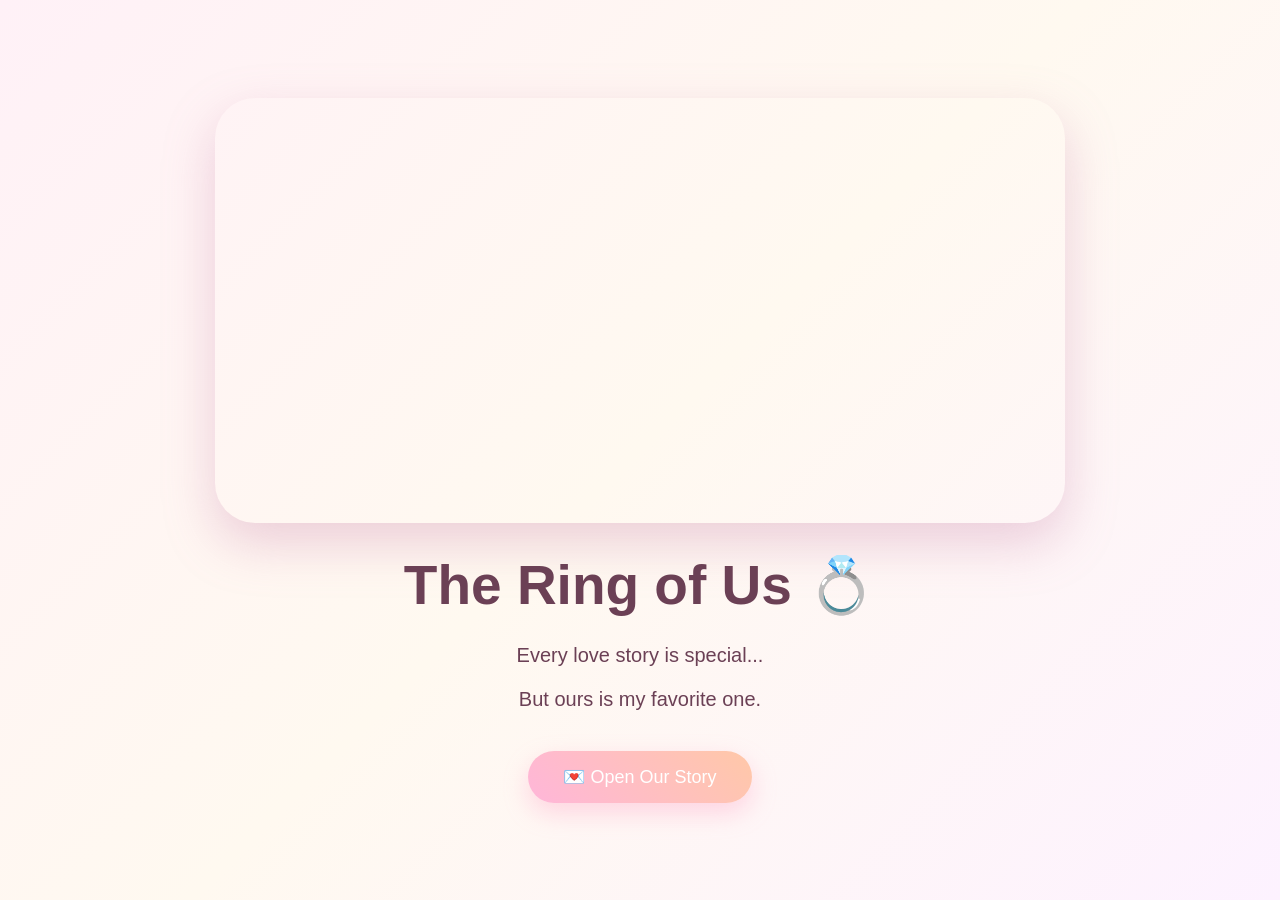
==== index.html @ a07aa303 "Create The Ring of Us website" ====
<!DOCTYPE html>
<html lang="en">

<head>

<meta charset="UTF-8">
<meta name="viewport" content="width=device-width, initial-scale=1.0">

<title>The Ring of Us 💍</title>

<link rel="stylesheet" href="style.css">

</head>


<body>


<audio id="bgMusic" autoplay loop>

<source src="./audio/bgm.mp3" type="audio/mp3">

</audio>



<div id="floating-container"></div>



<section class="opening-page">


<div class="video-container">


<video
id="openingVideo"
autoplay
muted
loop
playsinline
preload="auto">


<source src="./videos/opening.mp4" type="video/mp4">


</video>


</div>



<div class="opening-content">


<h1>
The Ring of Us 💍
</h1>


<p>
Every love story is special...
</p>


<p>
But ours is my favorite one.
</p>


<button onclick="startStory()">

💌 Open Our Story

</button>


</div>


</section>



<script src="./script.js"></script>


</body>

</html>
---- style.css ----
/* ===================================
   THE RING OF US
   Romantic Interactive Website
=================================== */



* {

box-sizing: border-box;
margin:0;
padding:0;

}



body {

font-family:
"Segoe UI",
sans-serif;

min-height:100vh;

overflow-x:hidden;

background:

linear-gradient(
135deg,
#fff1f7,
#fff9f0,
#fdf2ff
);

color:#6b4055;

text-align:center;

}




/* =========================
   Floating Objects
========================= */


#floating-container {

position:fixed;

width:100%;

height:100%;

top:0;

left:0;

pointer-events:none;

overflow:hidden;

z-index:10;

}



.floating-item {


position:absolute;

bottom:-50px;

animation:

floatUp linear forwards;


}



@keyframes floatUp {


0% {

transform:
translateY(0)
rotate(0deg);

opacity:0;

}


20% {

opacity:1;

}


100% {

transform:

translateY(-120vh)
rotate(360deg);


opacity:0;

}


}




/* =========================
   Buttons
========================= */


button {


border:none;

padding:

15px 35px;


border-radius:50px;


background:

linear-gradient(
45deg,
#ffb6d9,
#ffc8a8
);


color:white;


font-size:18px;


cursor:pointer;


margin-top:25px;


box-shadow:

0 10px 25px
rgba(255,150,190,.35);


transition:.3s;


}



button:hover {


transform:

translateY(-5px)
scale(1.05);


}



/* =========================
   Opening Page
========================= */


.opening-page,
.ring-page,
.letter-page,
.gift-page,
.ending-page {


min-height:100vh;


display:flex;


flex-direction:column;


align-items:center;


justify-content:center;


padding:30px;


}





.video-container {


width:min(850px,90%);


border-radius:40px;


overflow:hidden;


box-shadow:

0 20px 50px
rgba(200,130,170,.35);


}



.video-container video {


width:100%;


display:block;


}





.opening-content {


margin-top:30px;


}




h1 {


font-size:

clamp(35px,5vw,55px);


margin-bottom:20px;


font-weight:700;


}




p {


font-size:20px;


line-height:1.7;


margin:10px;


}



/* =========================
 Ring Selection
========================= */


.ring-choice {


display:flex;


gap:40px;


justify-content:center;


flex-wrap:wrap;


margin-top:40px;


}



.ring-card {


width:320px;


padding:30px;


background:

rgba(255,255,255,.75);


border-radius:35px;


box-shadow:

0 15px 40px
rgba(180,120,160,.2);


cursor:pointer;


transition:.4s;


}



.ring-card:hover {


transform:

translateY(-15px)
scale(1.05);


}



.ring-card img {


width:200px;


height:200px;


object-fit:contain;


}




/* =========================
 Unlock Area
========================= */


#unlock-area {


margin-top:30px;


}



.unlock-box {


background:

rgba(255,255,255,.85);


padding:35px;


border-radius:35px;


box-shadow:

0 20px 40px
rgba(200,130,160,.25);


}



.unlock-box input {


padding:15px;


border-radius:30px;


border:

2px solid #ffc1da;


font-size:18px;


text-align:center;


margin-top:15px;


}



/* =========================
 Ring Box
========================= */


#ring-box-area {


margin-top:30px;


}



.ring-box {


width:250px;


animation:

boxAppear 1s;


}



@keyframes boxAppear {


from {


transform:scale(0)
rotateY(180deg);


opacity:0;


}


to {


transform:scale(1);


opacity:1;


}


}



/* =========================
 Ring Scene
========================= */


.scene-box {


background:

rgba(255,255,255,.85);


padding:35px;


border-radius:40px;


max-width:600px;


box-shadow:

0 20px 50px
rgba(180,120,160,.25);


}



.scene-box img {


width:90%;


max-width:450px;


border-radius:30px;


}




/* =========================
 Love Letter
========================= */


.letter-container {


position:relative;


}



.envelope {


width:280px;


cursor:pointer;


transition:.5s;


}



.heart-sparkle {


position:absolute;


width:120px;


top:-40px;


right:-50px;


animation:

sparkle 2s infinite;


}



@keyframes sparkle {


50% {


transform:

scale(1.2)
rotate(10deg);


}


}



.letter-content {


display:none;


background:

rgba(255,255,255,.9);


padding:40px;


border-radius:40px;


max-width:650px;


}



.open-letter {


width:300px;


}




.languages {


margin-top:30px;


font-size:22px;


}





/* =========================
 Surprise Video
========================= */


.video-wrapper {


width:min(850px,90%);


border-radius:40px;


overflow:hidden;


box-shadow:

0 20px 50px
rgba(200,130,170,.3);


}



.video-wrapper video {


width:100%;


}



/* =========================
 Ending
========================= */


.ending-image {


width:min(700px,90%);


border-radius:40px;


box-shadow:

0 20px 50px
rgba(200,130,170,.3);


}




/* =========================
 Mobile
========================= */


@media(max-width:700px){


.ring-card {


width:90%;


}


h1 {


font-size:35px;


}


p {


font-size:17px;


}



}

/* =================================
   RING OPENING EXPERIENCE
================================= */


.ring-opening {


animation:

ringAppear 1.2s ease;

}



@keyframes ringAppear {


from{

opacity:0;

transform:

scale(.3)
translateY(50px);


}


to{

opacity:1;

transform:

scale(1)
translateY(0);


}


}




.ring-box {


width:250px;


max-width:80%;


cursor:pointer;


}



.ring-box-open {


animation:

boxOpen 1s;


}



@keyframes boxOpen{


0%{

transform:

rotateX(0deg)
scale(.8);


}


50%{

transform:

rotateX(25deg)
scale(1.05);


}


100%{

transform:

rotateX(0deg)
scale(1);


}


}





.ring-display {


width:180px;


margin:20px auto;


animation:

ringFloat 2s infinite ease-in-out;


}



@keyframes ringFloat{


0%,100%{

transform:

translateY(0);


}


50%{

transform:

translateY(-20px);


}


}





.sparkle {


position:absolute;


font-size:35px;


animation:

sparkleMove 2s infinite;


}



@keyframes sparkleMove{


0%{

opacity:0;

transform:

scale(0);


}


50%{

opacity:1;


transform:

scale(1.3);


}


100%{

opacity:0;

transform:

scale(0);


}


}



.ring-message {


animation:

fadeText 2s;


}



@keyframes fadeText{


from{

opacity:0;

transform:

translateY(30px);


}


to{

opacity:1;

transform:

translateY(0);


}


}

/* ==========================
   LETTER ANIMATION
========================== */


.hidden {

display:none;

}



.letter-show {


display:block;


animation:

letterAppear 1.5s ease;


}




@keyframes letterAppear {


from {

opacity:0;

transform:

translateY(50px)
scale(.8);


}


to {


opacity:1;


transform:

translateY(0)
scale(1);


}


}





.typing-text {


max-width:500px;


margin:auto;


}



.open-letter {


animation:

letterFloat 3s infinite ease-in-out;


}




@keyframes letterFloat {


50% {


transform:

translateY(-10px);


}


}



.languages p {


animation:

fadeLanguage 1s;


}



@keyframes fadeLanguage {


from {

opacity:0;


transform:

translateX(-30px);


}


to {


opacity:1;


transform:

translateX(0);


}


}
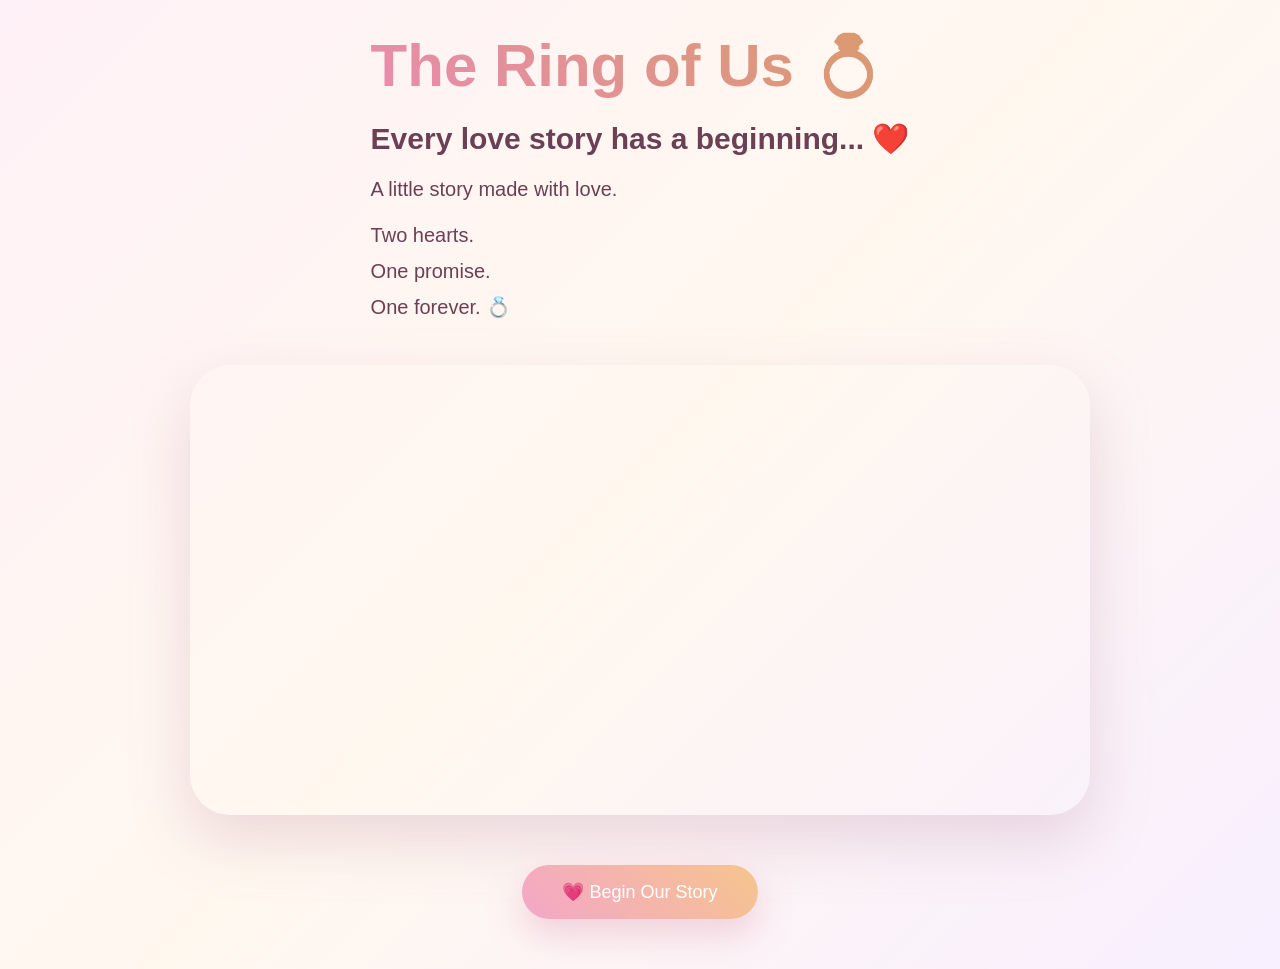
==== commit 532b58d3: "Complete The Ring of Us website update" ====
--- a/index.html
+++ b/index.html
@@ -1,93 +1,269 @@
 <!DOCTYPE html>
+
 <html lang="en">
 
+
 <head>
 
+
 <meta charset="UTF-8">
+
+
 <meta name="viewport" content="width=device-width, initial-scale=1.0">
 
-<title>The Ring of Us 💍</title>
+
+<title>
+The Ring of Us 💍
+</title>
+
+
 
 <link rel="stylesheet" href="style.css">
 
+
+
 </head>
 
 
+
+
+
 <body>
 
 
+
+
+
+<div id="loader">
+
+
+<div class="loader-heart">
+
+💍
+
+</div>
+
+
+
+<p>
+
+Preparing our story...
+
+❤️
+
+</p>
+
+
+
+</div>
+
+
+
+
+
+
+
 <audio id="bgMusic" autoplay loop>
 
+
 <source src="./audio/bgm.mp3" type="audio/mp3">
 
+
 </audio>
 
 
 
+
+
+
+
 <div id="floating-container"></div>
 
 
 
+
+
+
+
+
+
 <section class="opening-page">
 
 
+
+
+
+
+
+<div class="opening-content">
+
+
+
+
+
+
+
+<h1>
+
+The Ring of Us 💍
+
+</h1>
+
+
+
+
+
+
+
+<h2>
+
+Every love story has a beginning...
+
+❤️
+
+</h2>
+
+
+
+
+
+
+
+
+<p>
+
+A little story made with love.
+
+</p>
+
+
+
+
+
+
+
+<p>
+
+Two hearts.
+
+<br>
+
+One promise.
+
+<br>
+
+One forever.
+
+💍
+
+</p>
+
+
+
+
+
+
+
+</div>
+
+
+
+
+
+
+
+
+
 <div class="video-container">
 
 
+
+
+
+
 <video
+
 id="openingVideo"
+
 autoplay
+
 muted
+
 loop
+
 playsinline
+
 preload="auto">
 
 
-<source src="./videos/opening.mp4" type="video/mp4">
+
+<source
+
+src="./videos/opening.mp4"
+
+type="video/mp4">
+
+
+
+Your browser does not support video.
+
+
+
 
 
 </video>
 
 
-</div>
-
-
-
-<div class="opening-content">
-
-
-<h1>
-The Ring of Us 💍
-</h1>
-
-
-<p>
-Every love story is special...
-</p>
-
-
-<p>
-But ours is my favorite one.
-</p>
+
+
+
+
+
+</div>
+
+
+
+
+
+
+
 
 
 <button onclick="startStory()">
 
-💌 Open Our Story
+
+
+💗 Begin Our Story
+
+
 
 </button>
 
 
-</div>
+
+
+
+
 
 
 </section>
 
 
 
-<script src="./script.js"></script>
+
+
+
+
+
+
+<script src="script.js"></script>
+
+
+
 
 
 </body>
 
+
+
 </html>
--- a/style.css
+++ b/style.css
@@ -1,72 +1,98 @@
-/* ===================================
+/* =====================================
    THE RING OF US
-   Romantic Interactive Website
-=================================== */
+   Premium Romantic Design
+===================================== */
 
 
 
 * {
 
-box-sizing: border-box;
 margin:0;
+
 padding:0;
 
+box-sizing:border-box;
+
+}
+
+
+
+html {
+
+scroll-behavior:smooth;
+
 }
 
 
 
 body {
 
+
+min-height:100vh;
+
+
 font-family:
+
 "Segoe UI",
+"Candara",
 sans-serif;
 
-min-height:100vh;
-
-overflow-x:hidden;
 
 background:
 
 linear-gradient(
 135deg,
 #fff1f7,
-#fff9f0,
-#fdf2ff
+#fff8ef,
+#f8efff
 );
 
+
 color:#6b4055;
 
-text-align:center;
-
-}
-
-
-
-
-/* =========================
-   Floating Objects
-========================= */
+
+overflow-x:hidden;
+
+
+}
+
+
+
+
+/* =====================================
+   FLOATING ANIMATION
+===================================== */
 
 
 #floating-container {
 
+
 position:fixed;
 
+
+top:0;
+
+
+left:0;
+
+
 width:100%;
 
+
 height:100%;
 
-top:0;
-
-left:0;
 
 pointer-events:none;
 
+
 overflow:hidden;
 
-z-index:10;
-
-}
+
+z-index:100;
+
+
+}
+
 
 
 
@@ -75,7 +101,9 @@
 
 position:absolute;
 
-bottom:-50px;
+
+bottom:-80px;
+
 
 animation:
 
@@ -86,28 +114,36 @@
 
 
 
+
 @keyframes floatUp {
 
 
 0% {
 
-transform:
+
+transform:
+
 translateY(0)
 rotate(0deg);
 
+
 opacity:0;
 
+
 }
 
 
 20% {
 
+
 opacity:1;
 
+
 }
 
 
 100% {
+
 
 transform:
 
@@ -117,82 +153,20 @@
 
 opacity:0;
 
-}
-
-
-}
-
-
-
-
-/* =========================
-   Buttons
-========================= */
-
-
-button {
-
-
-border:none;
-
-padding:
-
-15px 35px;
-
-
-border-radius:50px;
-
-
-background:
-
-linear-gradient(
-45deg,
-#ffb6d9,
-#ffc8a8
-);
-
-
-color:white;
-
-
-font-size:18px;
-
-
-cursor:pointer;
-
-
-margin-top:25px;
-
-
-box-shadow:
-
-0 10px 25px
-rgba(255,150,190,.35);
-
-
-transition:.3s;
-
-
-}
-
-
-
-button:hover {
-
-
-transform:
-
-translateY(-5px)
-scale(1.05);
-
-
-}
-
-
-
-/* =========================
-   Opening Page
-========================= */
+
+}
+
+
+}
+
+
+
+
+
+
+/* =====================================
+   ALL PAGES
+===================================== */
 
 
 .opening-page,
@@ -211,158 +185,287 @@
 flex-direction:column;
 
 
+justify-content:center;
+
+
 align-items:center;
 
 
+padding:30px;
+
+
+position:relative;
+
+
+}
+
+
+
+
+
+
+/* =====================================
+   TEXT
+===================================== */
+
+
+h1 {
+
+
+font-size:
+clamp(35px,6vw,60px);
+
+
+font-weight:700;
+
+
+margin-bottom:20px;
+
+
+background:
+linear-gradient(
+45deg,
+#e88cae,
+#d89b6a
+);
+
+
+background-clip:text;
+
+
+-webkit-background-clip:text;
+
+
+color:transparent;
+
+
+}
+
+
+
+
+h2 {
+
+
+margin:15px 0;
+
+
+font-size:30px;
+
+
+}
+
+
+
+
+p {
+
+
+font-size:20px;
+
+
+line-height:1.8;
+
+
+max-width:700px;
+
+
+margin:10px auto;
+
+
+}
+
+
+
+
+
+
+/* =====================================
+   BUTTON
+===================================== */
+
+
+button {
+
+
+border:none;
+
+
+padding:
+
+16px 40px;
+
+
+border-radius:50px;
+
+
+font-size:18px;
+
+
+cursor:pointer;
+
+
+color:white;
+
+
+background:
+
+linear-gradient(
+45deg,
+#f3a6c8,
+#f6c58d
+);
+
+
+box-shadow:
+
+0 15px 35px
+rgba(220,140,170,.35);
+
+
+transition:.4s;
+
+
+margin-top:25px;
+
+
+}
+
+
+
+button:hover {
+
+
+transform:
+
+translateY(-5px)
+scale(1.05);
+
+
+box-shadow:
+
+0 20px 45px
+rgba(220,140,170,.5);
+
+
+}
+
+
+
+
+
+
+/* =====================================
+   VIDEO
+===================================== */
+
+
+.video-container,
+.video-wrapper {
+
+
+width:min(900px,90%);
+
+
+border-radius:40px;
+
+
+overflow:hidden;
+
+
+box-shadow:
+
+0 25px 60px
+rgba(180,120,150,.25);
+
+
+margin:30px;
+
+
+}
+
+
+
+.video-container video,
+.video-wrapper video {
+
+
+width:100%;
+
+
+display:block;
+
+
+}
+
+
+
+
+
+
+
+/* =====================================
+   RING CARD
+===================================== */
+
+
+.ring-choice {
+
+
+display:flex;
+
+
 justify-content:center;
 
 
-padding:30px;
-
-
-}
-
-
-
-
-
-.video-container {
-
-
-width:min(850px,90%);
+gap:40px;
+
+
+flex-wrap:wrap;
+
+
+margin-top:40px;
+
+
+}
+
+
+
+
+.ring-card {
+
+
+width:330px;
+
+
+padding:35px;
 
 
 border-radius:40px;
 
 
-overflow:hidden;
+background:
+
+rgba(255,255,255,.75);
+
+
+backdrop-filter:
+blur(15px);
+
+-webkit-backdrop-filter:
+blur(15px);
 
 
 box-shadow:
 
 0 20px 50px
-rgba(200,130,170,.35);
-
-
-}
-
-
-
-.video-container video {
-
-
-width:100%;
-
-
-display:block;
-
-
-}
-
-
-
-
-
-.opening-content {
-
-
-margin-top:30px;
-
-
-}
-
-
-
-
-h1 {
-
-
-font-size:
-
-clamp(35px,5vw,55px);
-
-
-margin-bottom:20px;
-
-
-font-weight:700;
-
-
-}
-
-
-
-
-p {
-
-
-font-size:20px;
-
-
-line-height:1.7;
-
-
-margin:10px;
-
-
-}
-
-
-
-/* =========================
- Ring Selection
-========================= */
-
-
-.ring-choice {
-
-
-display:flex;
-
-
-gap:40px;
-
-
-justify-content:center;
-
-
-flex-wrap:wrap;
-
-
-margin-top:40px;
-
-
-}
-
-
-
-.ring-card {
-
-
-width:320px;
-
-
-padding:30px;
-
-
-background:
-
-rgba(255,255,255,.75);
-
-
-border-radius:35px;
-
-
-box-shadow:
-
-0 15px 40px
-rgba(180,120,160,.2);
+rgba(180,120,150,.2);
 
 
 cursor:pointer;
 
 
-transition:.4s;
+transition:.5s;
 
 
 }
@@ -382,13 +485,14 @@
 
 
 
+
 .ring-card img {
 
 
-width:200px;
-
-
-height:200px;
+width:220px;
+
+
+height:220px;
 
 
 object-fit:contain;
@@ -399,12 +503,30 @@
 
 
 
-/* =========================
- Unlock Area
-========================= */
-
-
-#unlock-area {
+
+/* =====================================
+   UNLOCK BOX
+===================================== */
+
+
+.unlock-box {
+
+
+background:
+
+rgba(255,255,255,.85);
+
+
+padding:40px;
+
+
+border-radius:40px;
+
+
+box-shadow:
+
+0 20px 50px
+rgba(180,120,150,.2);
 
 
 margin-top:30px;
@@ -414,42 +536,18 @@
 
 
 
-.unlock-box {
-
-
-background:
-
-rgba(255,255,255,.85);
-
-
-padding:35px;
-
-
-border-radius:35px;
-
-
-box-shadow:
-
-0 20px 40px
-rgba(200,130,160,.25);
-
-
-}
-
-
-
 .unlock-box input {
 
 
-padding:15px;
-
-
-border-radius:30px;
+padding:15px 25px;
+
+
+border-radius:40px;
 
 
 border:
 
-2px solid #ffc1da;
+2px solid #f5b4d0;
 
 
 font-size:18px;
@@ -458,25 +556,64 @@
 text-align:center;
 
 
-margin-top:15px;
-
-
-}
-
-
-
-/* =========================
- Ring Box
-========================= */
-
-
-#ring-box-area {
-
-
-margin-top:30px;
-
-
-}
+}
+
+
+
+
+
+/* =====================================
+   RING OPENING
+===================================== */
+
+
+.ring-opening {
+
+
+animation:
+
+appear 1s ease;
+
+
+}
+
+
+
+@keyframes appear {
+
+
+from {
+
+
+opacity:0;
+
+
+transform:
+
+scale(.7)
+translateY(50px);
+
+
+}
+
+
+to {
+
+
+opacity:1;
+
+
+transform:
+
+scale(1);
+
+
+}
+
+
+}
+
+
 
 
 
@@ -486,105 +623,101 @@
 width:250px;
 
 
+}
+
+
+
+.ring-box-open {
+
+
+width:260px;
+
+
 animation:
 
-boxAppear 1s;
-
-
-}
-
-
-
-@keyframes boxAppear {
-
-
-from {
-
-
-transform:scale(0)
-rotateY(180deg);
-
-
-opacity:0;
-
-
-}
-
-
-to {
-
-
-transform:scale(1);
-
-
-opacity:1;
-
-
-}
-
-
-}
-
-
-
-/* =========================
- Ring Scene
-========================= */
-
-
-.scene-box {
-
-
-background:
-
-rgba(255,255,255,.85);
-
-
-padding:35px;
-
-
-border-radius:40px;
-
-
-max-width:600px;
-
-
-box-shadow:
-
-0 20px 50px
-rgba(180,120,160,.25);
-
-
-}
-
-
-
-.scene-box img {
-
-
-width:90%;
-
-
-max-width:450px;
-
-
-border-radius:30px;
-
-
-}
-
-
-
-
-/* =========================
- Love Letter
-========================= */
+openBox 1s;
+
+
+}
+
+
+
+@keyframes openBox {
+
+
+50% {
+
+
+transform:
+
+rotateX(25deg)
+scale(1.1);
+
+
+}
+
+
+}
+
+
+
+
+.ring-display {
+
+
+width:180px;
+
+
+margin:25px;
+
+
+animation:
+
+ringFloat 2s infinite;
+
+
+}
+
+
+
+
+@keyframes ringFloat {
+
+
+50% {
+
+
+transform:
+
+translateY(-20px);
+
+
+}
+
+
+}
+
+
+
+
+
+
+
+/* =====================================
+   LETTER
+===================================== */
 
 
 .letter-container {
 
 
-position:relative;
+display:flex;
+
+
+flex-direction:column;
+
+
+align-items:center;
 
 
 }
@@ -607,19 +740,22 @@
 
 
 
+.envelope:hover {
+
+
+transform:
+
+scale(1.1);
+
+
+}
+
+
+
 .heart-sparkle {
 
 
-position:absolute;
-
-
 width:120px;
-
-
-top:-40px;
-
-
-right:-50px;
 
 
 animation:
@@ -653,214 +789,1049 @@
 .letter-content {
 
 
+background:
+
+rgba(255,255,255,.9);
+
+
+padding:40px;
+
+
+border-radius:40px;
+
+
+max-width:700px;
+
+
+box-shadow:
+
+0 20px 50px
+rgba(180,120,150,.2);
+
+
+}
+
+
+
+.hidden {
+
+
 display:none;
 
 
+}
+
+
+
+.letter-show {
+
+
+display:block;
+
+
+animation:
+
+appear 1.5s;
+
+
+}
+
+
+
+
+.languages {
+
+
+margin-top:30px;
+
+
+}
+
+
+
+.languages p {
+
+
+font-size:22px;
+
+
+}
+
+
+
+
+
+
+
+/* =====================================
+   ENDING
+===================================== */
+
+
+.ending-image {
+
+
+width:min(750px,90%);
+
+
+border-radius:40px;
+
+
+box-shadow:
+
+0 25px 60px
+rgba(180,120,150,.3);
+
+
+}
+
+
+
+
+
+/* =====================================
+   MOBILE
+===================================== */
+
+
+@media(max-width:700px){
+
+
+h1 {
+
+font-size:38px;
+
+}
+
+
+p {
+
+font-size:17px;
+
+}
+
+
+.ring-card {
+
+width:90%;
+
+}
+
+
+button {
+
+font-size:16px;
+
+}
+
+
+}
+
+/* =====================================
+   RING CEREMONY EFFECT
+===================================== */
+
+
+.scene-box {
+
+
+display:flex;
+
+
+flex-direction:column;
+
+
+align-items:center;
+
+
+justify-content:center;
+
+
 background:
 
-rgba(255,255,255,.9);
+rgba(255,255,255,.85);
 
 
 padding:40px;
 
 
-border-radius:40px;
-
-
-max-width:650px;
-
-
-}
+border-radius:50px;
+
+
+box-shadow:
+
+0 25px 70px
+rgba(200,130,160,.25);
+
+
+animation:
+
+appear 1s ease;
+
+
+}
+
+
+
+
+.scene-box img {
+
+
+max-width:90%;
+
+
+}
+
+
+
+
+.ring-message {
+
+
+margin-top:30px;
+
+
+padding:25px;
+
+
+border-radius:30px;
+
+
+background:
+
+rgba(255,240,247,.8);
+
+
+animation:
+
+messageAppear 2s ease;
+
+
+}
+
+
+
+
+@keyframes messageAppear{
+
+
+from{
+
+
+opacity:0;
+
+
+transform:
+
+translateY(40px);
+
+
+}
+
+
+to{
+
+
+opacity:1;
+
+
+transform:
+
+translateY(0);
+
+
+}
+
+
+}
+
+
+
+
+.ring-box {
+
+
+animation:
+
+boxFloat 3s infinite ease-in-out;
+
+
+}
+
+
+
+@keyframes boxFloat{
+
+
+50%{
+
+
+transform:
+
+translateY(-12px);
+
+
+}
+
+
+}
+
+
+
+
+.ring-box-open {
+
+
+animation:
+
+boxOpen 1.5s ease;
+
+
+}
+
+
+
+@keyframes boxOpen{
+
+
+0%{
+
+
+transform:
+
+scale(.5)
+rotateX(60deg);
+
+
+opacity:0;
+
+
+}
+
+
+
+100%{
+
+
+transform:
+
+scale(1)
+rotateX(0);
+
+
+opacity:1;
+
+
+}
+
+
+}
+
+
+
+
+
+.ring-display {
+
+
+filter:
+
+drop-shadow(
+0 20px 20px
+rgba(200,150,100,.3)
+);
+
+
+animation:
+
+ringReveal 2s infinite ease-in-out;
+
+
+}
+
+
+
+
+@keyframes ringReveal{
+
+
+0%{
+
+
+transform:
+
+translateY(20px)
+scale(.8);
+
+
+opacity:.5;
+
+
+}
+
+
+50%{
+
+
+transform:
+
+translateY(-20px)
+scale(1.1);
+
+
+opacity:1;
+
+
+}
+
+
+
+100%{
+
+
+transform:
+
+translateY(20px)
+scale(.8);
+
+
+opacity:.5;
+
+
+}
+
+
+}
+
+
+
+
+
+.scene-image {
+
+
+margin-top:30px;
+
+
+border-radius:35px;
+
+
+animation:
+
+sceneAppear 2s ease;
+
+
+}
+
+
+
+@keyframes sceneAppear{
+
+
+from{
+
+
+opacity:0;
+
+
+transform:
+
+scale(.9);
+
+
+}
+
+
+to{
+
+
+opacity:1;
+
+
+transform:
+
+scale(1);
+
+
+}
+
+
+}
+
+
+
+/* Sparkles */
+
+
+.sparkle {
+
+
+font-size:35px;
+
+
+display:inline-block;
+
+
+animation:
+
+sparkleMove 1.5s infinite;
+
+
+margin:10px;
+
+
+}
+
+
+
+@keyframes sparkleMove{
+
+
+50%{
+
+
+transform:
+
+translateY(-15px)
+rotate(20deg);
+
+
+}
+
+
+}
+
+/* =====================================
+   LOVE LETTER PREMIUM EFFECT
+===================================== */
+
+
+.letter-container {
+
+
+animation:
+
+letterFloat 4s infinite ease-in-out;
+
+
+}
+
+
+
+@keyframes letterFloat {
+
+
+50% {
+
+
+transform:
+
+translateY(-15px);
+
+
+}
+
+
+}
+
+
 
 
 
 .open-letter {
 
 
-width:300px;
-
-
-}
-
-
-
-
+animation:
+
+letterOpen 1.5s ease;
+
+
+}
+
+
+
+@keyframes letterOpen {
+
+
+from {
+
+
+opacity:0;
+
+
+transform:
+
+rotateY(90deg)
+scale(.7);
+
+
+}
+
+
+to {
+
+
+opacity:1;
+
+
+transform:
+
+rotateY(0)
+scale(1);
+
+
+}
+
+
+}
+
+
+
+
+
+
+.heart-animation {
+
+
+position:relative;
+
+
+height:120px;
+
+
+}
+
+
+
+
+.heart-animation span {
+
+
+position:absolute;
+
+
+font-size:35px;
+
+
+animation:
+
+heartFly 3s infinite;
+
+
+}
+
+
+
+.heart-animation span:nth-child(1){
+
+
+left:20%;
+
+
+}
+
+
+
+.heart-animation span:nth-child(2){
+
+
+left:50%;
+
+
+animation-delay:.5s;
+
+
+}
+
+
+
+.heart-animation span:nth-child(3){
+
+
+left:80%;
+
+
+animation-delay:1s;
+
+
+}
+
+
+
+@keyframes heartFly {
+
+
+0% {
+
+
+bottom:0;
+
+
+opacity:0;
+
+
+}
+
+
+
+50% {
+
+
+opacity:1;
+
+
+transform:
+
+translateY(-40px);
+
+
+}
+
+
+
+100% {
+
+
+bottom:100px;
+
+
+opacity:0;
+
+
+}
+
+
+}
+
+
+
+
+
+
+.fade-language p {
+
+
+opacity:0;
+
+
+animation:
+
+languageShow 1s forwards;
+
+
+}
+
+
+
+.fade-language p:nth-child(1){
+
+animation-delay:.2s;
+
+}
+
+
+.fade-language p:nth-child(2){
+
+animation-delay:.4s;
+
+}
+
+
+.fade-language p:nth-child(3){
+
+animation-delay:.6s;
+
+}
+
+
+.fade-language p:nth-child(4){
+
+animation-delay:.8s;
+
+}
+
+
+.fade-language p:nth-child(5){
+
+animation-delay:1s;
+
+}
+
+
+.fade-language p:nth-child(6){
+
+animation-delay:1.2s;
+
+}
+
+
+.fade-language p:nth-child(7){
+
+animation-delay:1.4s;
+
+}
+
+
+.fade-language p:nth-child(8){
+
+animation-delay:1.6s;
+
+}
+
+
+
+
+
+@keyframes languageShow {
+
+
+from {
+
+
+opacity:0;
+
+
+transform:
+
+translateX(-50px);
+
+
+}
+
+
+
+to {
+
+
+opacity:1;
+
+
+transform:
+
+translateX(0);
+
+
+}
+
+
+}
+
+/* =====================================
+   LOADING SCREEN
+===================================== */
+
+
+#loader {
+
+
+position:fixed;
+
+
+top:0;
+
+
+left:0;
+
+
+width:100%;
+
+
+height:100%;
+
+
+background:
+
+linear-gradient(
+135deg,
+#fff1f7,
+#fff8ef
+);
+
+
+display:flex;
+
+
+flex-direction:column;
+
+
+justify-content:center;
+
+
+align-items:center;
+
+
+z-index:9999;
+
+
+transition:
+
+opacity 1s;
+
+
+}
+
+
+
+
+.loader-heart {
+
+
+font-size:80px;
+
+
+animation:
+
+loaderPulse 1.5s infinite;
+
+
+}
+
+
+
+
+@keyframes loaderPulse {
+
+
+50% {
+
+
+transform:
+
+scale(1.2);
+
+
+}
+
+
+}
+
+
+
+#loader p {
+
+
+font-size:22px;
+
+
+}
+
+body {
+
+
+animation:
+
+pageEnter .8s ease;
+
+
+}
+
+
+
+@keyframes pageEnter {
+
+
+from {
+
+
+opacity:0;
+
+
+transform:
+
+translateY(20px);
+
+
+}
+
+
+
+to {
+
+
+opacity:1;
+
+
+transform:
+
+translateY(0);
+
+
+}
+
+
+}
+
+/* =====================================
+   CENTER EVERYTHING - FINAL POLISH
+===================================== */
+
+
+.ring-page,
+.letter-page,
+.secret-page,
+.ending-page {
+
+    min-height: 100vh;
+
+    display: flex;
+
+    flex-direction: column;
+
+    justify-content: center;
+
+    align-items: center;
+
+    text-align: center;
+
+    padding: 30px;
+
+}
+
+
+
+/* Main containers */
+
+.ring-container,
+.ring-choice,
+.letter-container,
+.letter-content,
+.scene-box,
+.ring-message,
 .languages {
 
-
-margin-top:30px;
-
-
-font-size:22px;
-
-
-}
-
-
-
-
-
-/* =========================
- Surprise Video
-========================= */
-
-
-.video-wrapper {
-
-
-width:min(850px,90%);
-
-
-border-radius:40px;
-
-
-overflow:hidden;
-
-
-box-shadow:
-
-0 20px 50px
-rgba(200,130,170,.3);
-
-
-}
-
-
-
-.video-wrapper video {
-
-
-width:100%;
-
-
-}
-
-
-
-/* =========================
- Ending
-========================= */
-
-
-.ending-image {
-
-
-width:min(700px,90%);
-
-
-border-radius:40px;
-
-
-box-shadow:
-
-0 20px 50px
-rgba(200,130,170,.3);
-
-
-}
-
-
-
-
-/* =========================
- Mobile
-========================= */
-
-
-@media(max-width:700px){
-
-
-.ring-card {
-
-
-width:90%;
-
-
-}
-
-
-h1 {
-
-
-font-size:35px;
-
-
-}
-
-
-p {
-
-
-font-size:17px;
-
-
-}
-
-
-
-}
-
-/* =================================
-   RING OPENING EXPERIENCE
-================================= */
-
-
-.ring-opening {
-
-
-animation:
-
-ringAppear 1.2s ease;
-
-}
-
-
-
-@keyframes ringAppear {
-
-
-from{
-
-opacity:0;
-
-transform:
-
-scale(.3)
-translateY(50px);
-
-
-}
-
-
-to{
-
-opacity:1;
-
-transform:
-
-scale(1)
-translateY(0);
-
-
-}
-
-
-}
-
-
-
-
-.ring-box {
-
-
-width:250px;
-
-
-max-width:80%;
-
-
-cursor:pointer;
-
+    display: flex;
+
+    flex-direction: column;
+
+    align-items: center;
+
+    justify-content: center;
+
+    text-align: center;
+
+}
+
+
+
+/* Ring area */
+
+.scene-box {
+
+    width: min(90%, 700px);
+
+    margin: 20px auto;
+
+}
+
+
+
+.ring-display {
+
+    width: min(300px, 70vw);
+
+    margin: 20px auto;
+
+    display: block;
 
 }
 
@@ -868,313 +1839,94 @@
 
 .ring-box-open {
 
-
-animation:
-
-boxOpen 1s;
-
-
-}
-
-
-
-@keyframes boxOpen{
-
-
-0%{
-
-transform:
-
-rotateX(0deg)
-scale(.8);
-
-
-}
-
-
-50%{
-
-transform:
-
-rotateX(25deg)
-scale(1.05);
-
-
-}
-
-
-100%{
-
-transform:
-
-rotateX(0deg)
-scale(1);
-
-
-}
-
-
-}
-
-
-
-
-
-.ring-display {
-
-
-width:180px;
-
-
-margin:20px auto;
-
-
-animation:
-
-ringFloat 2s infinite ease-in-out;
-
-
-}
-
-
-
-@keyframes ringFloat{
-
-
-0%,100%{
-
-transform:
-
-translateY(0);
-
-
-}
-
-
-50%{
-
-transform:
-
-translateY(-20px);
-
-
-}
-
-
-}
-
-
-
-
-
-.sparkle {
-
-
-position:absolute;
-
-
-font-size:35px;
-
-
-animation:
-
-sparkleMove 2s infinite;
-
-
-}
-
-
-
-@keyframes sparkleMove{
-
-
-0%{
-
-opacity:0;
-
-transform:
-
-scale(0);
-
-
-}
-
-
-50%{
-
-opacity:1;
-
-
-transform:
-
-scale(1.3);
-
-
-}
-
-
-100%{
-
-opacity:0;
-
-transform:
-
-scale(0);
-
-
-}
-
-
-}
-
-
+    width: min(350px, 80vw);
+
+    margin: 20px auto;
+
+    display: block;
+
+}
+
+
+
+.scene-image {
+
+    width: min(700px, 90vw);
+
+    margin: 30px auto;
+
+    display: block;
+
+    border-radius: 30px;
+
+}
+
+
+
+
+/* Text box */
 
 .ring-message {
 
-
-animation:
-
-fadeText 2s;
-
-
-}
-
-
-
-@keyframes fadeText{
-
-
-from{
-
-opacity:0;
-
-transform:
-
-translateY(30px);
-
-
-}
-
-
-to{
-
-opacity:1;
-
-transform:
-
-translateY(0);
-
-
-}
-
-
-}
-
-/* ==========================
-   LETTER ANIMATION
-========================== */
-
-
-.hidden {
-
-display:none;
-
-}
-
-
-
-.letter-show {
-
-
-display:block;
-
-
-animation:
-
-letterAppear 1.5s ease;
-
-
-}
-
-
-
-
-@keyframes letterAppear {
-
-
-from {
-
-opacity:0;
-
-transform:
-
-translateY(50px)
-scale(.8);
-
-
-}
-
-
-to {
-
-
-opacity:1;
-
-
-transform:
-
-translateY(0)
-scale(1);
-
-
-}
-
-
-}
-
-
-
-
+    max-width: 600px;
+
+    margin: 30px auto;
+
+    line-height: 1.8;
+
+}
+
+
+
+.ring-message h2 {
+
+    text-align: center;
+
+}
+
+
+
+.ring-message p {
+
+    text-align: center;
+
+}
+
+
+
+
+/* Love letter */
 
 .typing-text {
 
-
-max-width:500px;
-
-
-margin:auto;
-
-
-}
-
-
-
-.open-letter {
-
-
-animation:
-
-letterFloat 3s infinite ease-in-out;
-
-
-}
-
-
-
-
-@keyframes letterFloat {
-
-
-50% {
-
-
-transform:
-
-translateY(-10px);
-
-
-}
-
+    max-width: 650px;
+
+    margin: 20px auto;
+
+    text-align: center;
+
+    line-height: 1.8;
+
+}
+
+
+
+#loveText {
+
+    white-space: pre-line;
+
+    text-align: center;
+
+}
+
+
+
+
+.languages {
+
+    width: 100%;
+
+    margin-top: 30px;
 
 }
 
@@ -1182,44 +1934,22 @@
 
 .languages p {
 
-
-animation:
-
-fadeLanguage 1s;
-
-
-}
-
-
-
-@keyframes fadeLanguage {
-
-
-from {
-
-opacity:0;
-
-
-transform:
-
-translateX(-30px);
-
-
-}
-
-
-to {
-
-
-opacity:1;
-
-
-transform:
-
-translateX(0);
-
-
-}
-
-
-}+    text-align: center;
+
+    margin: 12px;
+
+}
+
+
+
+
+
+/* Buttons */
+
+button {
+
+    margin: 20px auto;
+
+    display: block;
+
+}
